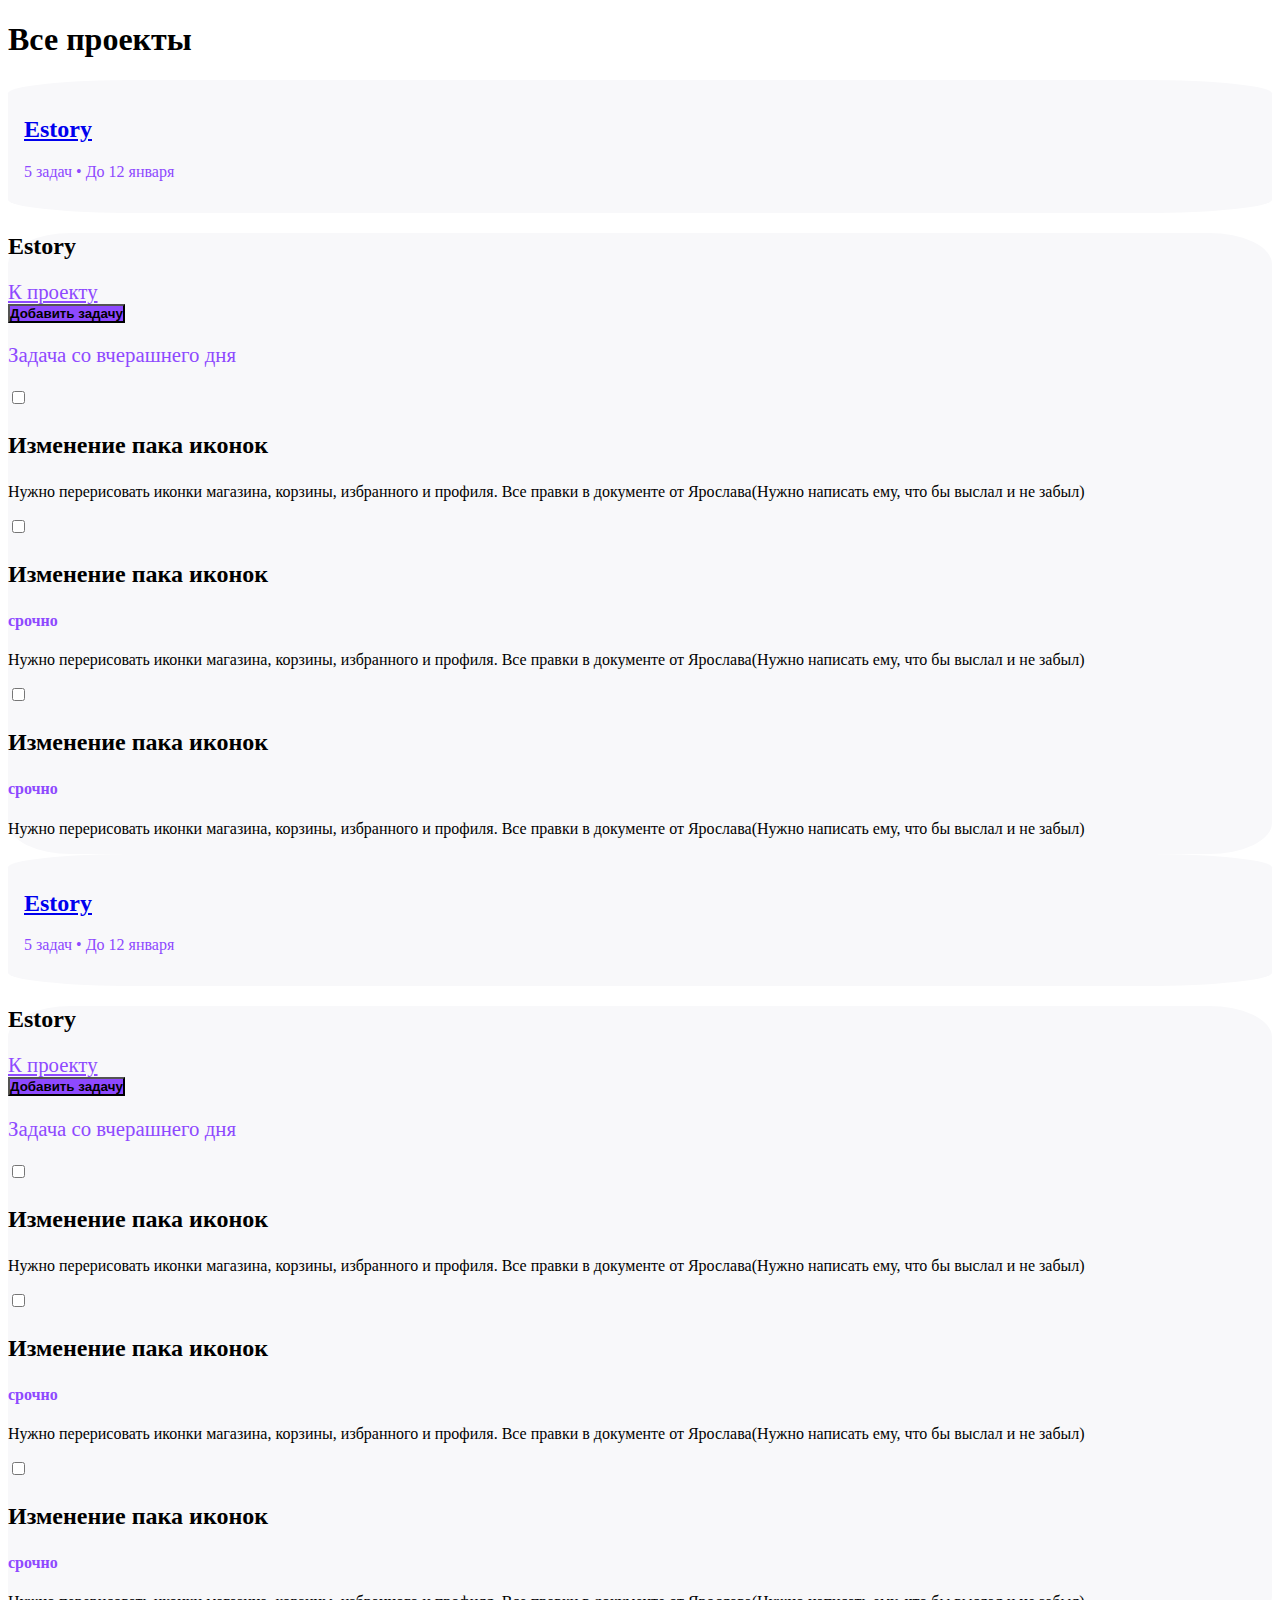
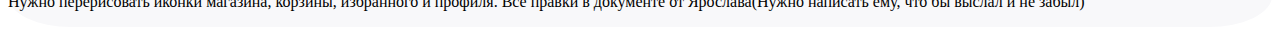
==== all_projects.html @ b839c57c "Add files via upload" ====
<!DOCTYPE html>
<html lang="en">
<head>
    <meta charset="UTF-8">
    <meta name="viewport" content="width=device-width, initial-scale=1.0">
    <title>Document</title>
    <link href="https://cdn.jsdelivr.net/npm/bootstrap@5.0.1/dist/css/bootstrap.min.css" rel="stylesheet" integrity="sha384-+0n0xVW2eSR5OomGNYDnhzAbDsOXxcvSN1TPprVMTNDbiYZCxYbOOl7+AMvyTG2x" crossorigin="anonymous">
    <link href="style_project.css" rel="stylesheet">
</head>
<body>
    <!-- navigation
    <ul class="nav fixed-top flex-column m-2 d-flex ">
        <li class="nav-item p-3">
          <img src="store/5m.png" alt="" id="logo">
        </li>
        <li class="p-3 nav-item">
          <img src="store/Avatar.png" alt="" id="logo">
        </li>
        <li class="p-3 nav-item">
            <img src="store/work.png" class="icon" alt="" id="icon">
        </li>
        
    </ul> -->
    



    <div class="p-4 mt-3 container">
        <div class="project_names">
            <h1>Все проекты</h1>
            <!-- for 1 project -->
            <div class="mt-4 p-2 d-flex justify-content-around" id="">
                <!-- name of the project -->
                <div class="d-lg-inline-block name_project">
                    <a class="btn collapse_btn" data-bs-toggle="collapse" href="#name_pr_1" role="button" aria-expanded="false" aria-controls="name_pr_1"><h2>Estory</h2></a>
                    <p id="date" class="date ">5 задач • До 12 января</p>
                </div>
                <!-- notes for that project -->
                <div class="p-4 p-md- ms-md-3 ms-2 notes collapse" id="name_pr_1">
                    <div class="d-flex justify-content-between note_head">
                        <div class="">
                            <h2>Estory</h2>
                            <a href="" class="link">К проекту</a>
                        </div>
                        <button class="btn btn-primary text-center mt-3 pe-5 ps-5 p-3 my_btn" type="submit">Добавить задачу</button>
                    </div>
                    
                    
                    <div class="mt-3 tasks">
                        <h3 class="link" >Задача со вчерашнего дня</h3>
                        <!-- 1 note -->
                        <div class="check-task d-flex justify-content-around">
                            <input class="p-2 me-3 form-check-input" type="checkbox" value="" id="flexCheckDefault">
                            <div class="task_text">
                                <label class="form-check-label" for="flexCheckDefault">
                                <div class="task_name d-flex flex-wrap">
                                    <h3 class='me-2' id="task_name">Изменение пака иконок</h3>
                                    <h4 id="priority"></h4>
                                </div>
                                <p id="'task_descr">Нужно перерисовать иконки магазина, корзины, избранного и профиля. Все правки в документе от Ярослава(Нужно написать ему, что бы выслал и не забыл)</p>
                                </label>
                            </div> 
                        </div>
                        <!-- 2 note -->
                        <div class="check-task d-flex justify-content-around">
                            <input class="p-2 me-3 form-check-input" type="checkbox" value="" id="flexCheckDefault">
                            <div class="task_text">
                                <label class="form-check-label" for="flexCheckDefault">
                                <div class="task_name d-flex flex-wrap">
                                    <h3 class='me-2' id="task_name">Изменение пака иконок</h3>
                                    <h4 id="priority">срочно</h4>
                                </div>
                                <p id="'task_descr"></p>Нужно перерисовать иконки магазина, корзины, избранного и профиля. Все правки в документе от Ярослава(Нужно написать ему, что бы выслал и не забыл)</p>
                                </label>
                            </div> 
                        </div>
                        <!-- 3 note -->
                        <div class="check-task d-flex justify-content-around">
                            <input class="p-2 me-3 form-check-input" type="checkbox" value="" id="flexCheckDefault">
                            <div class="task_text">
                                <label class="form-check-label" for="flexCheckDefault">
                                <div class="task_name d-flex flex-wrap">
                                    <h3 class='me-2' id="task_name">Изменение пака иконок</h3>
                                    <h4 id="priority">срочно</h4>
                                </div>
                                <p id="'task_descr"></p>Нужно перерисовать иконки магазина, корзины, избранного и профиля. Все правки в документе от Ярослава(Нужно написать ему, что бы выслал и не забыл)</p>
                                </label>
                            </div> 
                        </div>
                    
                        
                    </div>
                    
                </div>
            </div>
            <div class="mt-4 p-2 d-flex justify-content-around" id="">
                <!-- name of the project -->
                <div class="d-lg-inline-block name_project">
                    <a class="btn collapse_btn" data-bs-toggle="collapse" href="#name_pr_2" role="button" aria-expanded="false" aria-controls="name_pr_2"><h2>Estory</h2></a>
                    <p id="date" class="date ">5 задач • До 12 января</p>
                </div>
                <!-- notes for that project -->
                <div class="p-4 p-md- ms-md-3 ms-2 notes collapse" id="name_pr_2">
                    <div class="d-flex justify-content-between note_head">
                        <div class="">
                            <h2>Estory</h2>
                            <a href="" class="link">К проекту</a>
                        </div>
                        <button class="btn btn-primary text-center mt-3 pe-5 ps-5 p-3 my_btn" type="submit">Добавить задачу</button>
                    </div>
                    
                    
                    <div class="mt-3 tasks">
                        <h3 class="link" >Задача со вчерашнего дня</h3>
                        <!-- 1 note -->
                        <div class="check-task d-flex justify-content-around">
                            <input class="p-2 me-3 form-check-input" type="checkbox" value="" id="flexCheckDefault">
                            <div class="task_text">
                                <label class="form-check-label" for="flexCheckDefault">
                                <div class="task_name d-flex flex-wrap">
                                    <h3 class='me-2' id="task_name">Изменение пака иконок</h3>
                                    <h4 id="priority"></h4>
                                </div>
                                <p id="'task_descr">Нужно перерисовать иконки магазина, корзины, избранного и профиля. Все правки в документе от Ярослава(Нужно написать ему, что бы выслал и не забыл)</p>
                                </label>
                            </div> 
                        </div>
                        <!-- 2 note -->
                        <div class="check-task d-flex justify-content-around">
                            <input class="p-2 me-3 form-check-input" type="checkbox" value="" id="flexCheckDefault">
                            <div class="task_text">
                                <label class="form-check-label" for="flexCheckDefault">
                                <div class="task_name d-flex flex-wrap">
                                    <h3 class='me-2' id="task_name">Изменение пака иконок</h3>
                                    <h4 id="priority">срочно</h4>
                                </div>
                                <p id="'task_descr"></p>Нужно перерисовать иконки магазина, корзины, избранного и профиля. Все правки в документе от Ярослава(Нужно написать ему, что бы выслал и не забыл)</p>
                                </label>
                            </div> 
                        </div>
                        <!-- 3 note -->
                        <div class="check-task d-flex justify-content-around">
                            <input class="p-2 me-3 form-check-input" type="checkbox" value="" id="flexCheckDefault">
                            <div class="task_text">
                                <label class="form-check-label" for="flexCheckDefault">
                                <div class="task_name d-flex flex-wrap">
                                    <h3 class='me-2' id="task_name">Изменение пака иконок</h3>
                                    <h4 id="priority">срочно</h4>
                                </div>
                                <p id="'task_descr"></p>Нужно перерисовать иконки магазина, корзины, избранного и профиля. Все правки в документе от Ярослава(Нужно написать ему, что бы выслал и не забыл)</p>
                                </label>
                            </div> 
                        </div>
                    
                        
                    </div>
                    
                </div>
            </div>




   </div>
    


    <script src="https://cdn.jsdelivr.net/npm/bootstrap@5.0.1/dist/js/bootstrap.bundle.min.js" integrity="sha384-gtEjrD/SeCtmISkJkNUaaKMoLD0//ElJ19smozuHV6z3Iehds+3Ulb9Bn9Plx0x4" crossorigin="anonymous"></script>
</body>

</html>
---- style_project.css ----
.navbar{
    width: 0.5rem;
    
}

.card {
    color:black;
}
.date{
    color:#8E49FF;
}
h3{
    font-size: 1.5rem;
}

.link{
    color:#8E49FF;
    font-size: 1.3rem;
    font-weight: 400;
}
.tasks{
    display: block;
}
.check-task{
    display: inline-block;
}
.name_project{
    margin-right: auto;
    padding: 1rem;
    background-color: #F8F8FA;
    border-radius: 10%;
}
.btn{
    padding: 0;
}

.name_project:hover{
    border-width: 1px;
    border-color: #8E49FF;
} 
.notes{
    background-color: #F8F8FA;
    border-radius: 5%;
}
h4{
    color:#8E49FF;
}
h2 {
    font-weight: bold;
}
.my_btn{
    background-color: #8E49FF;
    display: block;
    font-weight: bold;
}
.icon{
    width: 2rem;
}
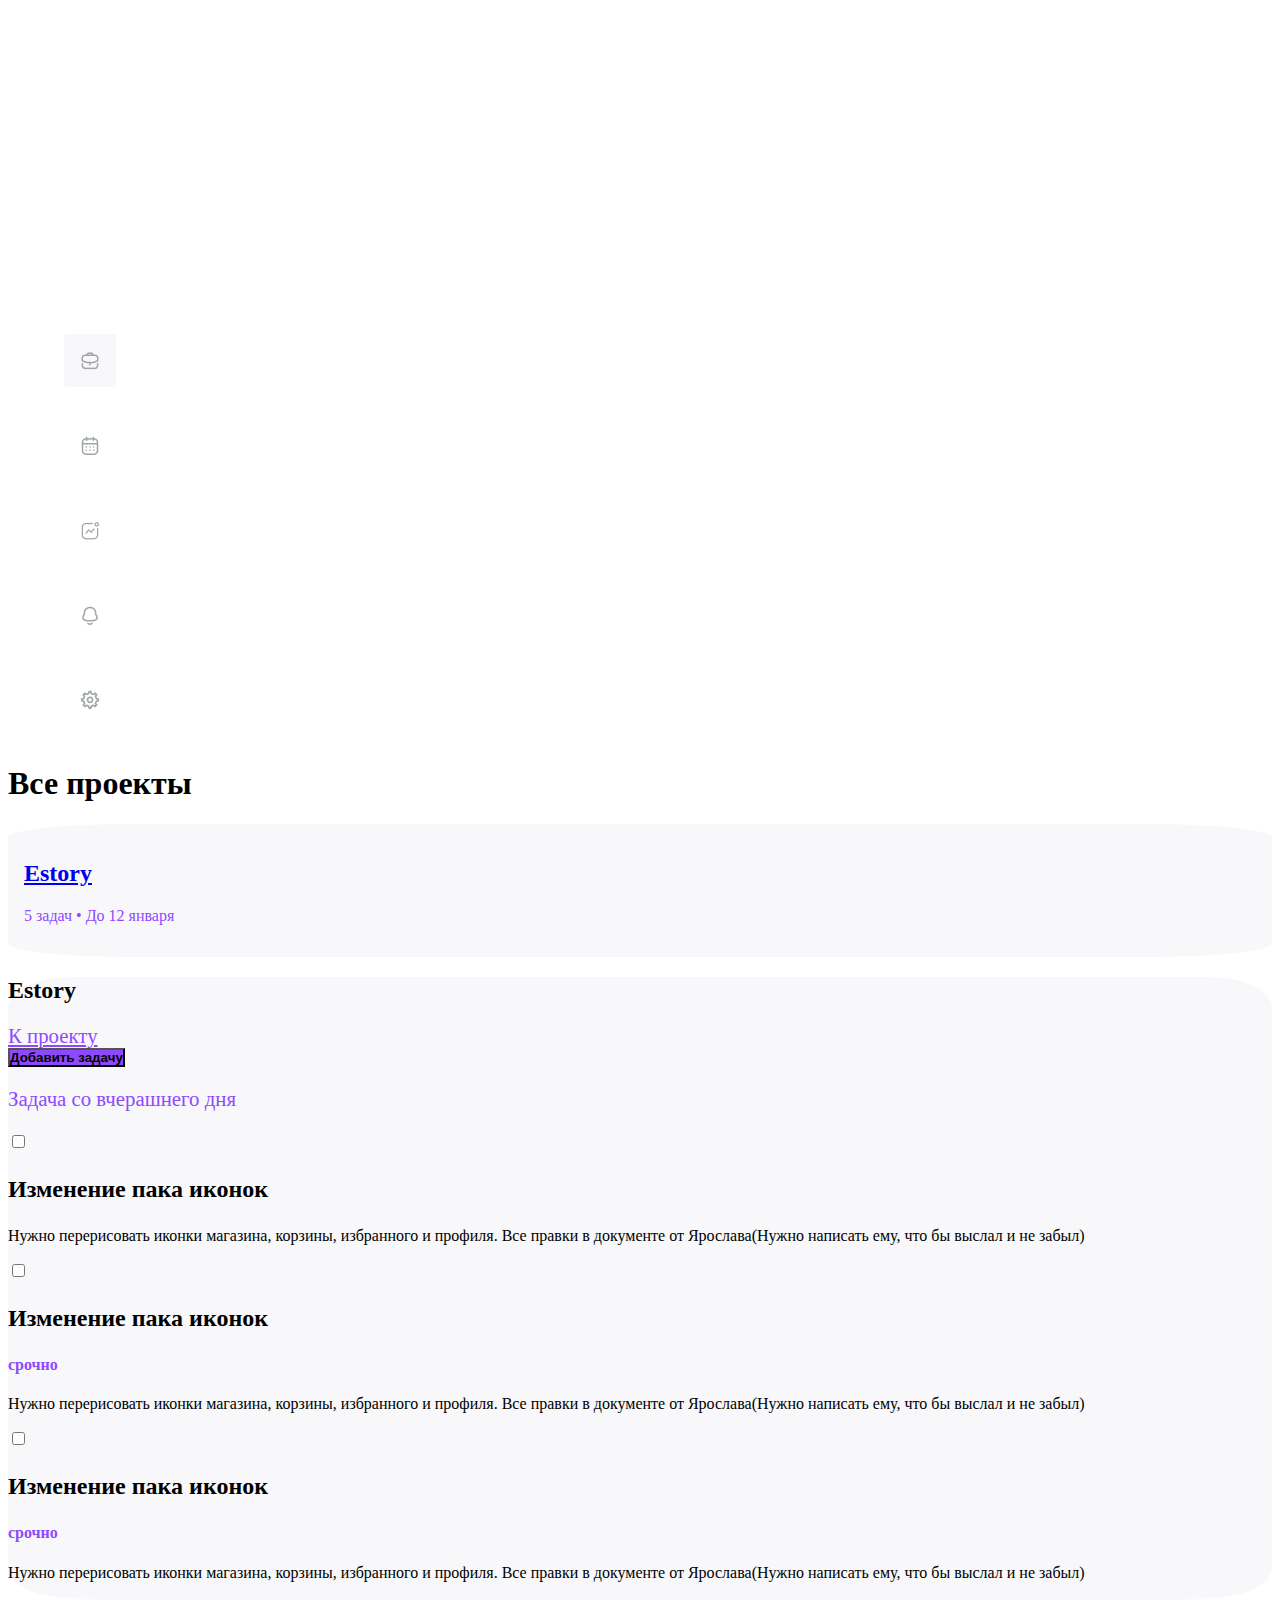
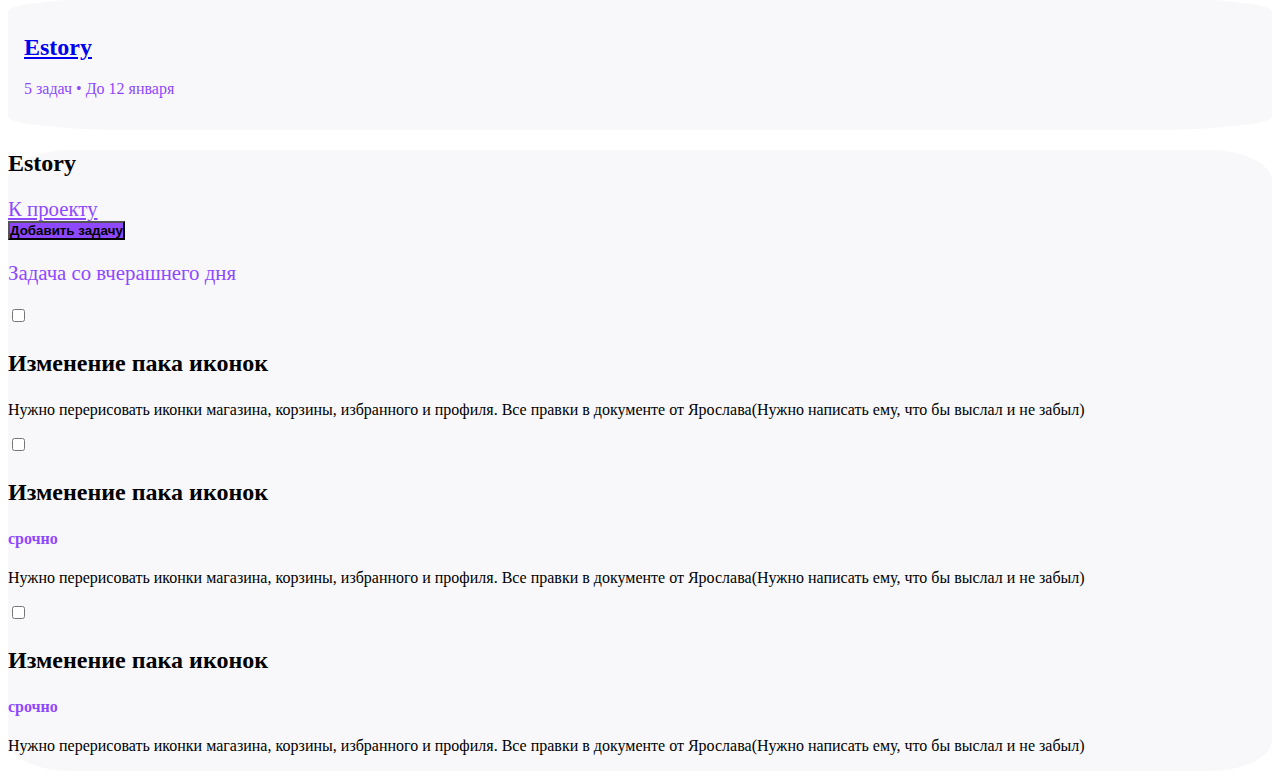
==== commit 1e307493: "Add files via upload" ====
--- a/all_projects.html
+++ b/all_projects.html
@@ -8,19 +8,24 @@
     <link href="style_project.css" rel="stylesheet">
 </head>
 <body>
-    <!-- navigation
-    <ul class="nav fixed-top flex-column m-2 d-flex ">
-        <li class="nav-item p-3">
-          <img src="store/5m.png" alt="" id="logo">
+    <!-- navigation -->
+    <ul class="nav fixed-top  m-2 d-flex navbar mb-5 align-content-center justify-content-center">
+        <li class="">
+          <a href="all_projects.html" class="nav-item p-3"><img src="store/Work.png" alt="" id="logo" style="background-color: #F8F8FA;"  href="all_projects.html"></a>
         </li>
         <li class="p-3 nav-item">
-          <img src="store/Avatar.png" alt="" id="logo">
+          <a href="all_tasks.html" class="nav-item p-3"><img src="store/Calendar.png" alt="" id="logo" href='all_tasks.html'></a>
+        </li>
+        <li class="p-3 nav-item ">
+            <a href="" class="nav-item p-3"><img src="store/Activity.png" class="icon3" alt="" id="icon" ></a>
         </li>
         <li class="p-3 nav-item">
-            <img src="store/work.png" class="icon" alt="" id="icon">
+            <a href="" class="nav-item p-3"><img src="store/Notification.png" class="icon4" alt="" id="icon"></a>
         </li>
-        
-    </ul> -->
+        <li class="p-3 nav-item">
+            <a href="" class="nav-item p-3"><img src="store/Union.png" class="icon5" alt="" id="icon"></a>
+        </li>
+    </ul>
     
 
 
--- a/style_project.css
+++ b/style_project.css
@@ -55,4 +55,66 @@
 }
 .icon{
     width: 2rem;
-}+}
+
+.not_started .feature h3{
+    background-color: #FFE2DD;
+    padding: 0.5rem;
+    font-size: 1.2rem;
+    border-radius: 10%
+}
+.feature p{
+    font-size: 1.2rem;
+    font-weight: 600;
+    color: #91918E80;
+}
+li{
+    list-style-type: none;  
+}
+
+.to-do-list{
+    background-color: #F8F8FA;
+    border-radius: 5% ;
+}
+.task{
+    background-color: #fff;
+    border-radius: 5% ;
+    padding: 1rem;
+}
+.in_process .feature h3{
+    background-color: #FDECC8;
+    padding: 0.5rem;
+    font-size: 1.2rem;
+    border-radius: 10%
+}
+.finished .feature h3{
+    background-color: #EADEFF;
+    padding: 0.5rem;
+    font-size: 1.2rem;
+    border-radius: 10%
+}
+
+/* Navifation */
+.navbar{
+    margin-top: 20rem ;
+    width: 5rem;
+}
+
+.nav-item img{
+    width: fit-content;
+    padding: 1rem;
+    border-radius: 5%;
+}
+.nav-item img:active, .nav-item img:hover, .nav-item img:focus {
+    background-color: #F8F8FA;
+}
+
+ul { 
+    list-style-type: none;
+    float: center
+  }
+  
+  li a {
+      display: block;
+      padding: 14px 16px;
+  }